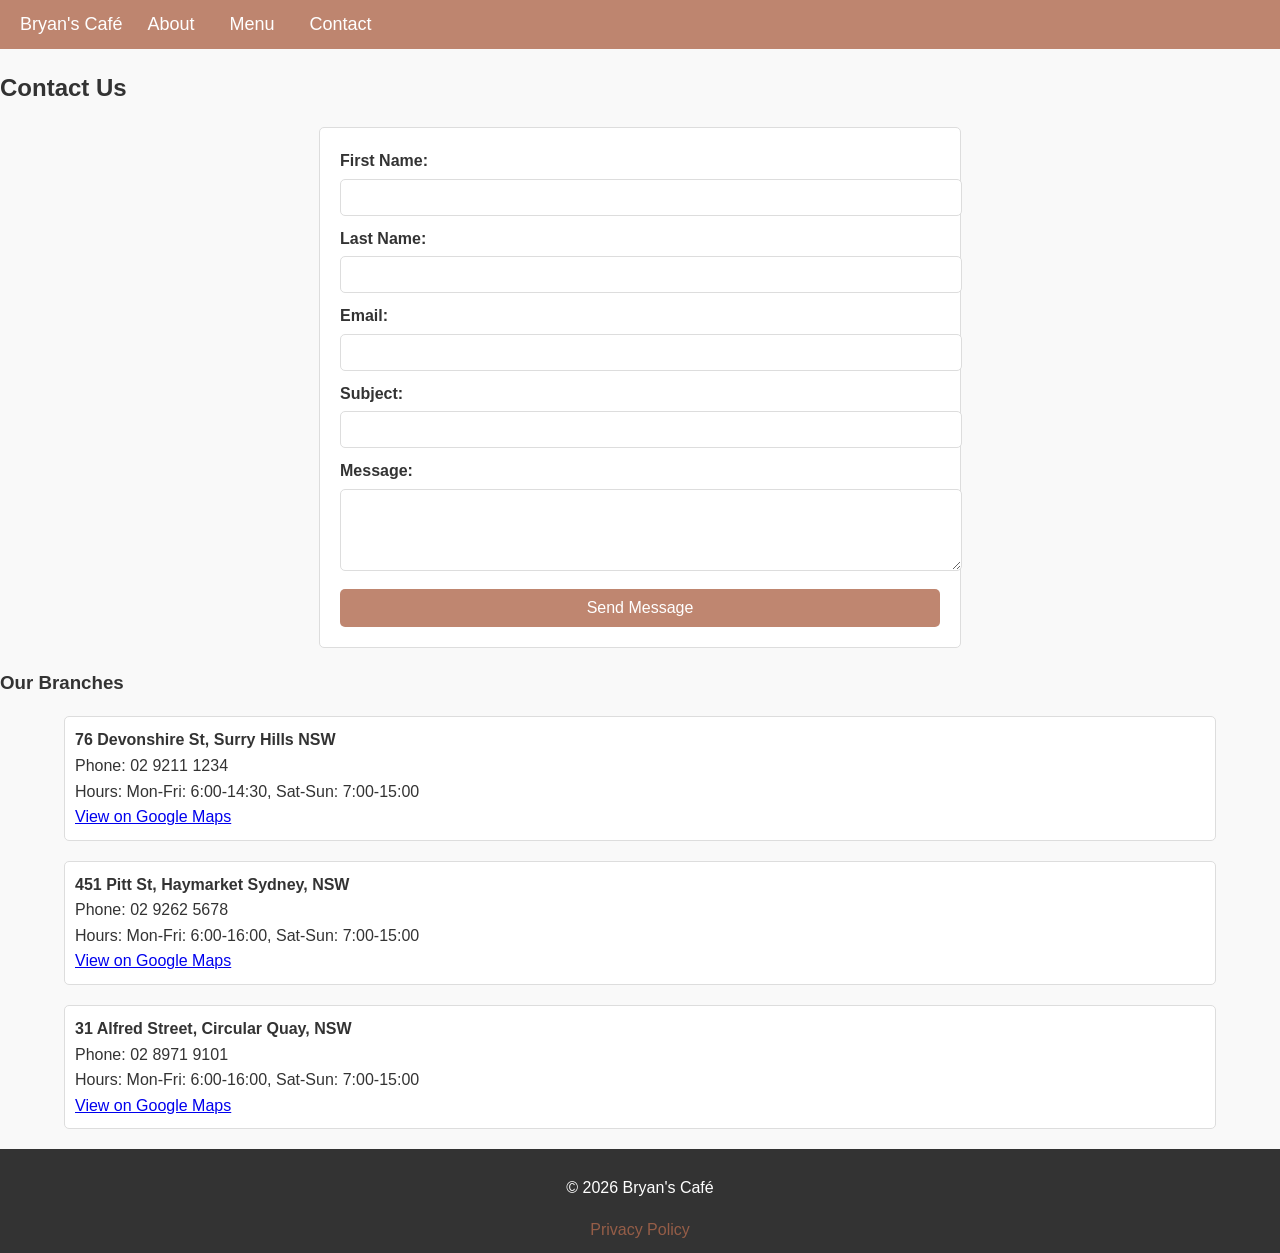
==== contact.html @ 619d1a0f "Add files via upload" ====
<!-- Contact Page for Bryan's Café -->
<!DOCTYPE html>
<html lang="en">
<head>
    <meta charset="UTF-8">
    <meta name="viewport" content="width=device-width, initial-scale=1.0">
    <title>Contact</title>
    <link rel="stylesheet" href="styles.css">
    <script src="script.js" defer></script>
</head>
<body>
    <!-- Navigation -->
    <header>
        <nav>
            <a href="index.html" class="logo">Bryan's Café</a>
            <ul>
                <li><a href="index.html">About</a></li>
                <li><a href="Menu.html">Menu</a></li>
                <li><a href="Contact.html">Contact</a></li>
            </ul>
        </nav>
    </header>

    <!-- Main Section -->
    <main id="contact">
        <h2>Contact Us</h2>

        <!-- Inquiry Form -->
        <form action="#" method="post">
            <label for="first-name">First Name:</label>
            <input type="text" id="first-name" name="first-name" required>

            <label for="last-name">Last Name:</label>
            <input type="text" id="last-name" name="last-name" required>

            <label for="email">Email:</label>
            <input type="email" id="email" name="email" required>

            <label for="subject">Subject:</label>
            <input type="text" id="subject" name="subject" required>

            <label for="message">Message:</label>
            <textarea id="message" name="message" rows="4" required></textarea>

            <button type="submit">Send Message</button>
        </form>

        <!-- Branch Information -->
        <section class="branches">
            <h3>Our Branches</h3>
            <ul>
                <li>
                    <strong>76 Devonshire St, Surry Hills NSW</strong><br>
                    Phone: 02 9211 1234<br>
                    Hours: Mon-Fri: 6:00-14:30, Sat-Sun: 7:00-15:00<br>
                    <a href="https://goo.gl/maps/example1" target="_blank">View on Google Maps</a>
                </li>
                <li>
                    <strong>451 Pitt St, Haymarket Sydney, NSW</strong><br>
                    Phone: 02 9262 5678<br>
                    Hours: Mon-Fri: 6:00-16:00, Sat-Sun: 7:00-15:00<br>
                    <a href="https://goo.gl/maps/example2" target="_blank">View on Google Maps</a>
                </li>
                <li>
                    <strong>31 Alfred Street, Circular Quay, NSW</strong><br>
                    Phone: 02 8971 9101<br>
                    Hours: Mon-Fri: 6:00-16:00, Sat-Sun: 7:00-15:00<br>
                    <a href="https://goo.gl/maps/example3" target="_blank">View on Google Maps</a>
                </li>
            </ul>
        </section>
    </main>

    <!-- Footer -->
    <footer>
        <p>&copy; <span id="year"></span> Bryan's Café</p>
        <a href="privacy.html" target="_blank">Privacy Policy</a>
    </footer>
</body>
</html>
---- styles.css ----
/* General Styles */
body {
    font-family: Arial, sans-serif;
    margin: 0;
    padding: 0;
    box-sizing: border-box;
    line-height: 1.6;
    background-color: #f9f9f9;
    color: #333;
}

header {
    background-color: #af684ccb;
    color: #fff;
    padding: 10px 0;
    position: sticky;
    top: 0;
    z-index: 1000;
    display: flex;
    align-items: center;
    justify-content: space-between;
}

header .logo {
    display: flex;
    align-items: center;
    margin-left: 20px;
}

header .logo img {
    height: 50px;
    margin-right: 10px;
}

nav {
    display: flex;
    justify-content: space-between;
    align-items: center;
    margin-right: 20px;
}

nav a {
    color: #fff;
    text-decoration: none;
    margin-right: 15px;
    font-size: 18px;
}

nav ul {
    list-style: none;
    display: flex;
    margin: 0;
    padding: 0;
}

nav ul li {
    margin: 0 10px;
}

/* Banner Styles */
.banner {
    height: 300px;
    display: flex;
    justify-content: center;
    align-items: center;
    color: #fff;
    text-shadow: 2px 2px 4px rgba(0, 0, 0, 0.7);
}

.banner h1 {
    font-size: 3rem;
}

/* About Section */
.about {
    display: flex;
    flex-direction: row;
    align-items: center;
    gap: 20px;
    margin: 20px auto;
    max-width: 1200px;
}

.about img {
    max-width: 40%;
    height: auto;
    border-radius: 8px;
    box-shadow: 0 4px 6px rgba(0, 0, 0, 0.1);
}

.about-text {
    max-width: 60%;
    text-align: justify;
}

.about-text p {
    line-height: 1.8;
    font-size: 1rem;
}

/* History Section */
.history {
    display: flex;
    flex-direction: row;
    align-items: center;
    gap: 20px;
    margin: 20px auto;
    max-width: 1200px;
}

.history img {
    max-width: 40%;
    height: auto;
    border-radius: 8px;
    box-shadow: 0 4px 6px rgba(0, 0, 0, 0.1);
}

.history-text {
    max-width: 60%;
    text-align: justify;
}

.history-text p {
    line-height: 1.8;
    font-size: 1rem;
}

/* Footer */
footer {
    background: #333;
    color: #fff;
    text-align: center;
    padding: 10px 0;
    position: relative;
    bottom: 0;
    width: 100%;
}

footer a {
    color: #af684ccb;
    text-decoration: none;
}
table {
    width: 100%;
    border-collapse: collapse;
    margin: 20px 0;
    font-size: 16px;
    text-align: left;
}

table th, table td {
    border: 1px solid #af684ccb;
    padding: 8px;
}

table th {
    background-color: #af684ccb;
    font-weight: bold;
    text-align: center;
}

table td {
    vertical-align: top;
}

/* Menu Page */
#menu h2, #menu h3 {
    text-align: center;
    margin-bottom: 20px;
}

#menu ul {
    list-style: none;
    padding: 0;
    display: flex;
    flex-wrap: wrap;
    justify-content: center;
}

#menu ul li {
    background: #fff;
    margin: 10px;
    padding: 15px;
    border: 1px solid #ddd;
    flex: 1 1 calc(45% - 20px);
    max-width: calc(45% - 20px);
    box-shadow: 0 2px 4px rgba(0, 0, 0, 0.1);
    border-radius: 5px;
    text-align: center;
}

/* Contact Page */
#contact form {
    max-width: 600px;
    margin: 20px auto;
    padding: 20px;
    background: #fff;
    border: 1px solid #ddd;
    border-radius: 5px;
}

#contact label {
    display: block;
    margin-bottom: 5px;
    font-weight: bold;
}

#contact input, #contact textarea {
    width: 100%;
    padding: 10px;
    margin-bottom: 10px;
    border: 1px solid #ddd;
    border-radius: 5px;
}

#contact button {
    display: block;
    width: 100%;
    padding: 10px;
    background: #af684ccb;
    color: #fff;
    border: none;
    border-radius: 5px;
    font-size: 16px;
    cursor: pointer;
}

#contact button:hover {
    background: af684ccb;
}

.branches ul {
    list-style: none;
    padding: 0;
    width: 90%;
    margin: auto;
}

.branches ul li {
    margin-bottom: 20px;
    padding: 10px;
    background: #fff;
    border: 1px solid #ddd;
    border-radius: 5px;
}
.text-box {
    border: 1px solid #9e694a;
    padding: 15px;
    margin: 10px 0;
    background-color: #ffffff;
    border-radius: 5px;
    box-shadow: 0 2px 4px rgba(0, 0, 0, 0.1);
}
.text-box {
    border: 1px solid #ddd;
    padding: 15px;
    margin: 10px 0;
    background-color: #f9f9f9;
    border-radius: 5px;
    box-shadow: 0 2px 4px rgba(0, 0, 0, 0.1);
}

.history {
    display: flex;
    flex-direction: row-reverse;
    align-items: center;
    gap: 20px;
    margin: 20px auto;
    max-width: 1200px;
}

.history img {
    max-width: 40%;
    height: auto;
    border-radius: 8px;
    box-shadow: 0 4px 6px rgba(0, 0, 0, 0.1);
}

.history .text-box {
    max-width: 60%;
}
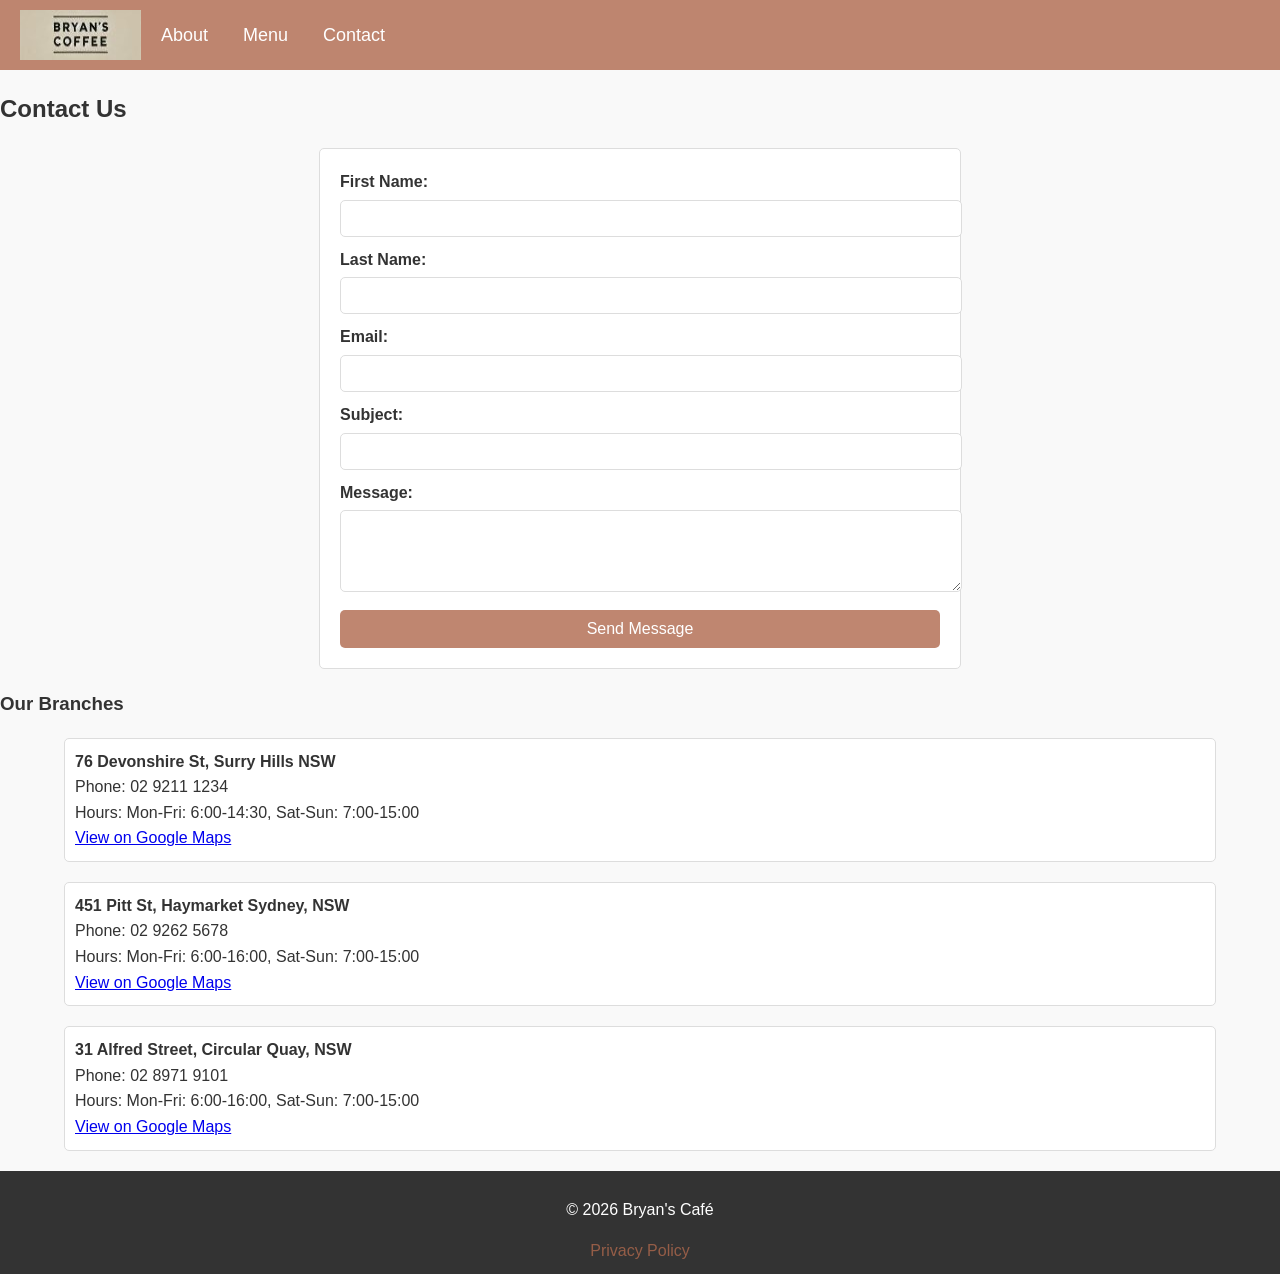
==== commit 76762c08: "Add files via upload" ====
--- a/contact.html
+++ b/contact.html
@@ -12,7 +12,9 @@
     <!-- Navigation -->
     <header>
         <nav>
-            <a href="index.html" class="logo">Bryan's Café</a>
+            <div class="logo">
+                <img src="images/logo.jpg" alt="Bryan's Café Logo" width="121" height="43">
+            </div>
             <ul>
                 <li><a href="index.html">About</a></li>
                 <li><a href="Menu.html">Menu</a></li>
